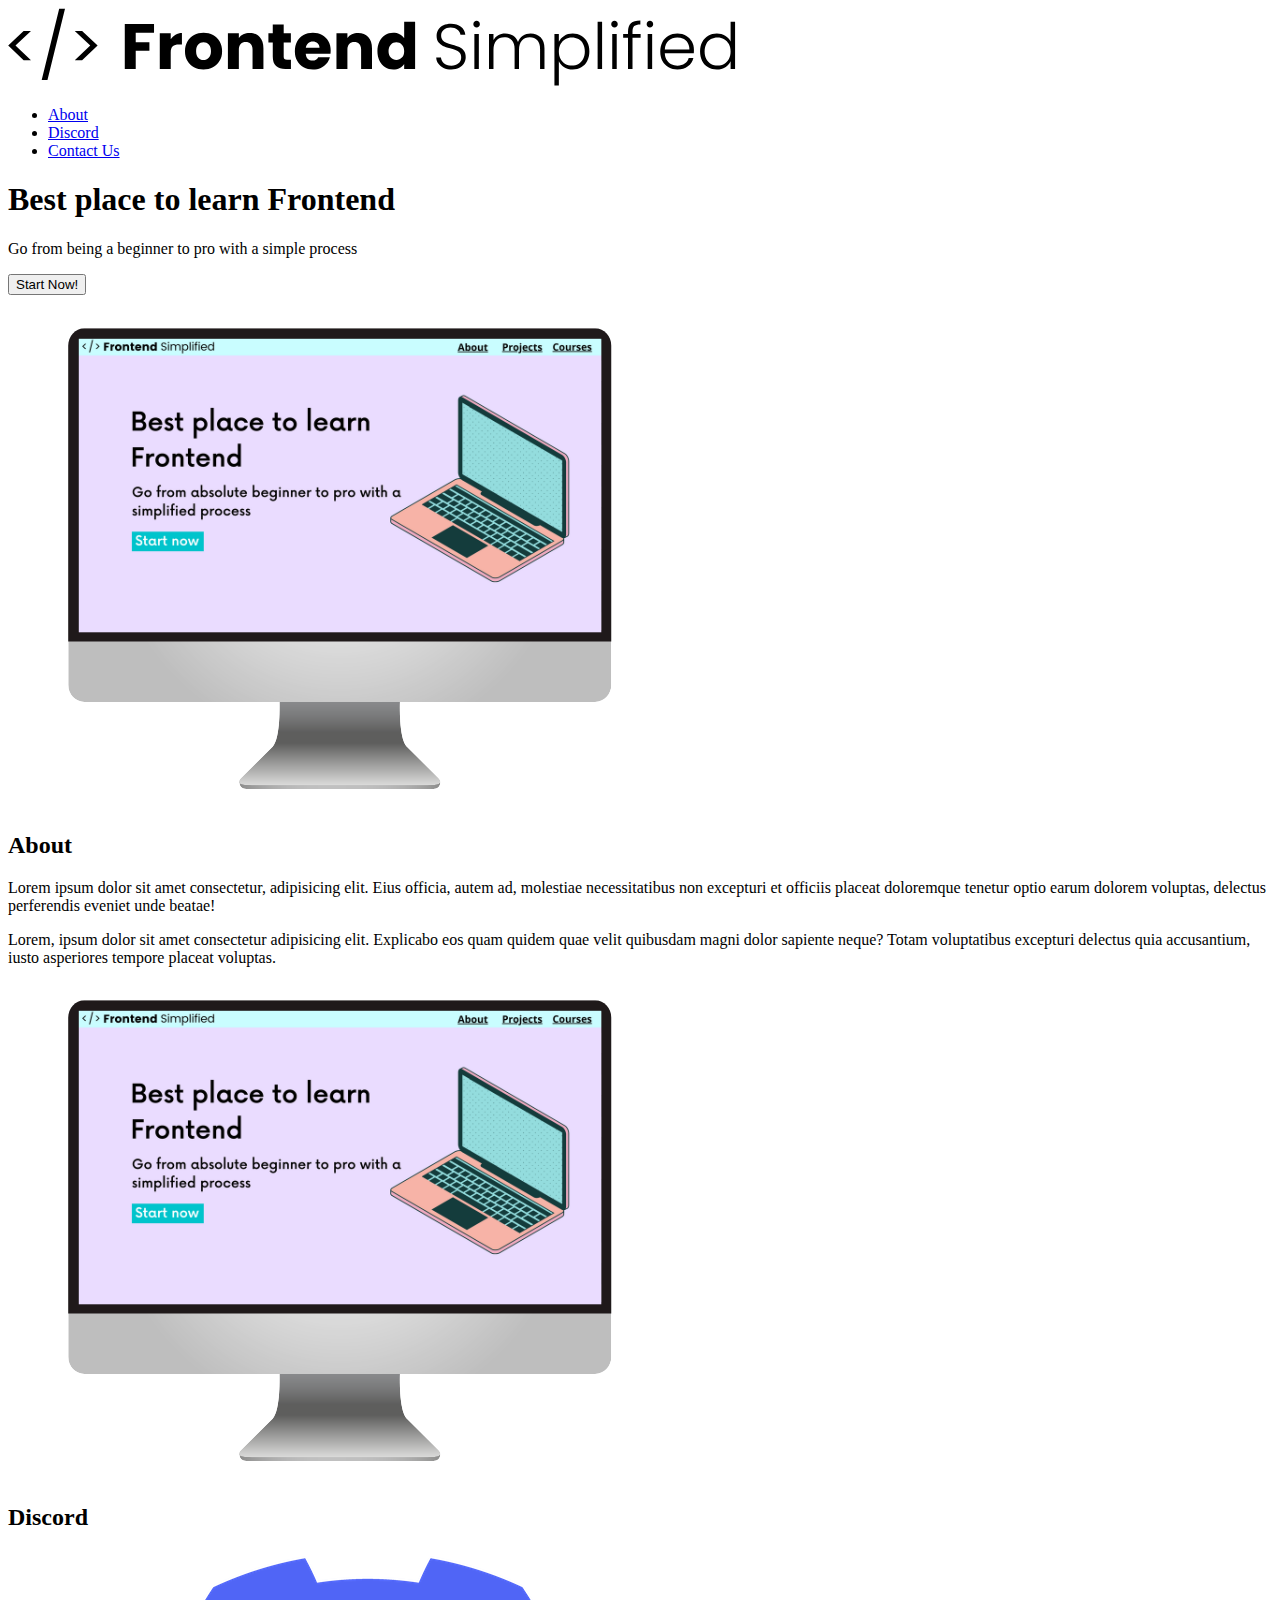
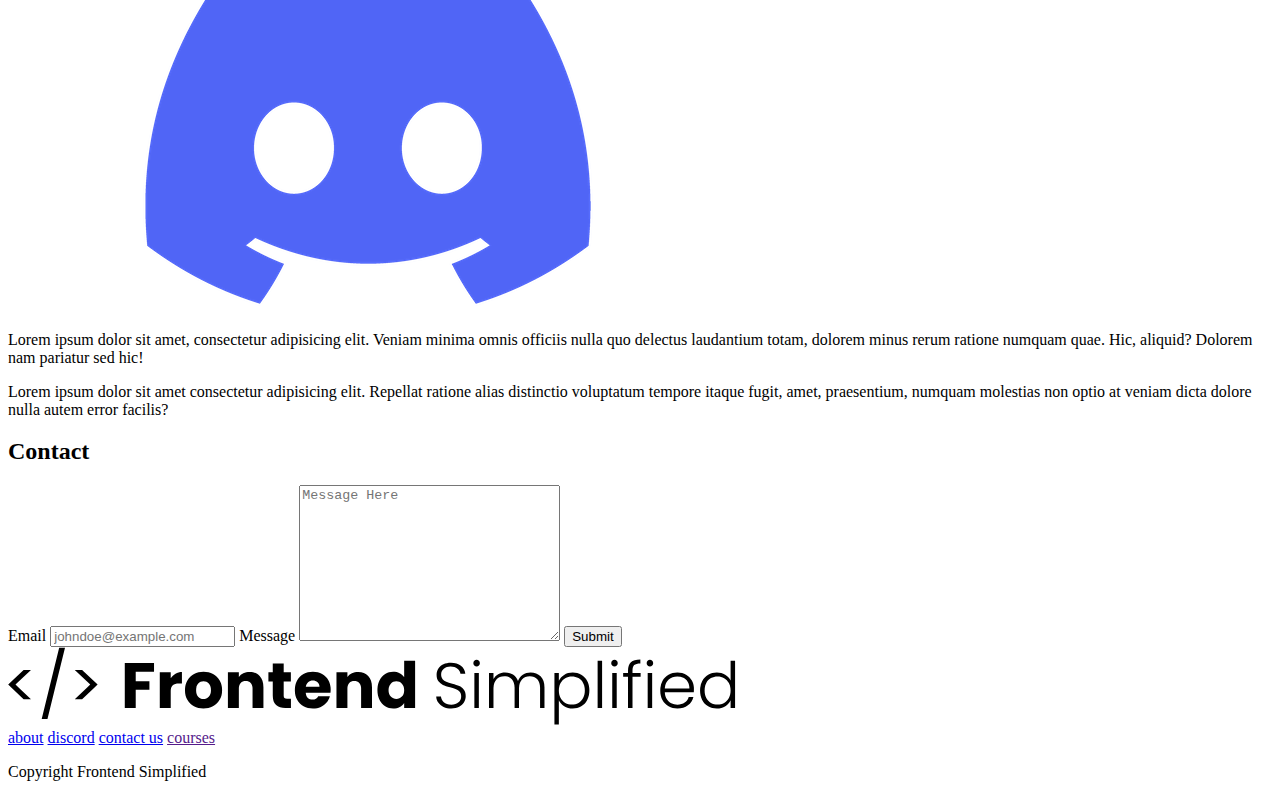
==== index.html @ 3b8a8610 "Provided the bare bones of a website" ====
<!DOCTYPE html>
<html lang="en">
  <head>
    <meta charset="UTF-8" />
    <meta name="viewport" content="width=device-width, initial-scale=1.0" />
    <title>Document</title>
  </head>
  <body>
    <section>
      <nav>
        <img src="./Assets/FES.svg" alt="" />
        <ul>
          <li><a href="#about">About</a></li>
          <li><a href="#discord">Discord</a></li>
          <li><a href="#contact us">Contact Us</a></li>
        </ul>
      </nav>
      <header>
        <div>
          <h1>Best place to learn Frontend</h1>
          <p>Go from being a beginner to pro with a simple process</p>
          <button>Start Now!</button>
        </div>
        <figure>
          <img src="./Assets/laptop.png" alt="Home Page Image" />
        </figure>
      </header>
    </section>

    <main>
      <section id="about"></section>
      <h2>About</h2>
      <div>
        <p>
          Lorem ipsum dolor sit amet consectetur, adipisicing elit. Eius
          officia, autem ad, molestiae necessitatibus non excepturi et officiis
          placeat doloremque tenetur optio earum dolorem voluptas, delectus
          perferendis eveniet unde beatae!
        </p>
        <p>
          Lorem, ipsum dolor sit amet consectetur adipisicing elit. Explicabo
          eos quam quidem quae velit quibusdam magni dolor sapiente neque? Totam
          voluptatibus excepturi delectus quia accusantium, iusto asperiores
          tempore placeat voluptas.
        </p>
      </div>
      <figure>
        <img src="./Assets/laptop.png" alt="laptop" />
      </figure>

      <section id="Discord"></section>
      <h2>Discord</h2>
      <figure>
        <img src="./Assets/dashboard/discord.png" alt="discord" />
      </figure>
      <div>
        <p>
          Lorem ipsum dolor sit amet, consectetur adipisicing elit. Veniam
          minima omnis officiis nulla quo delectus laudantium totam, dolorem
          minus rerum ratione numquam quae. Hic, aliquid? Dolorem nam pariatur
          sed hic!
        </p>
        <p>
          Lorem ipsum dolor sit amet consectetur adipisicing elit. Repellat
          ratione alias distinctio voluptatum tempore itaque fugit, amet,
          praesentium, numquam molestias non optio at veniam dicta dolore nulla
          autem error facilis?
        </p>
      </div>

      <section id="contact us"></section>
      <h2>Contact</h2>
      <form action="">
        <label>Email</label>
        <input type="text" placeholder="johndoe@example.com">
        <label>Message</label>
        <textarea name="text" placeholder="Message Here" cols="30" rows="10"></textarea>
        <button>Submit</button>
      </form>
    </main>
    <footer>
        <img src="./Assets/FES.svg" alt="">
        <div>
            <a href="#about">about</a>
            <a href="#discord">discord</a>
            <a href="#contact us">contact us</a>
            <a href="">courses</a>
        </div>
        <p>Copyright Frontend Simplified</p>
    </footer>
  </body>
</html>
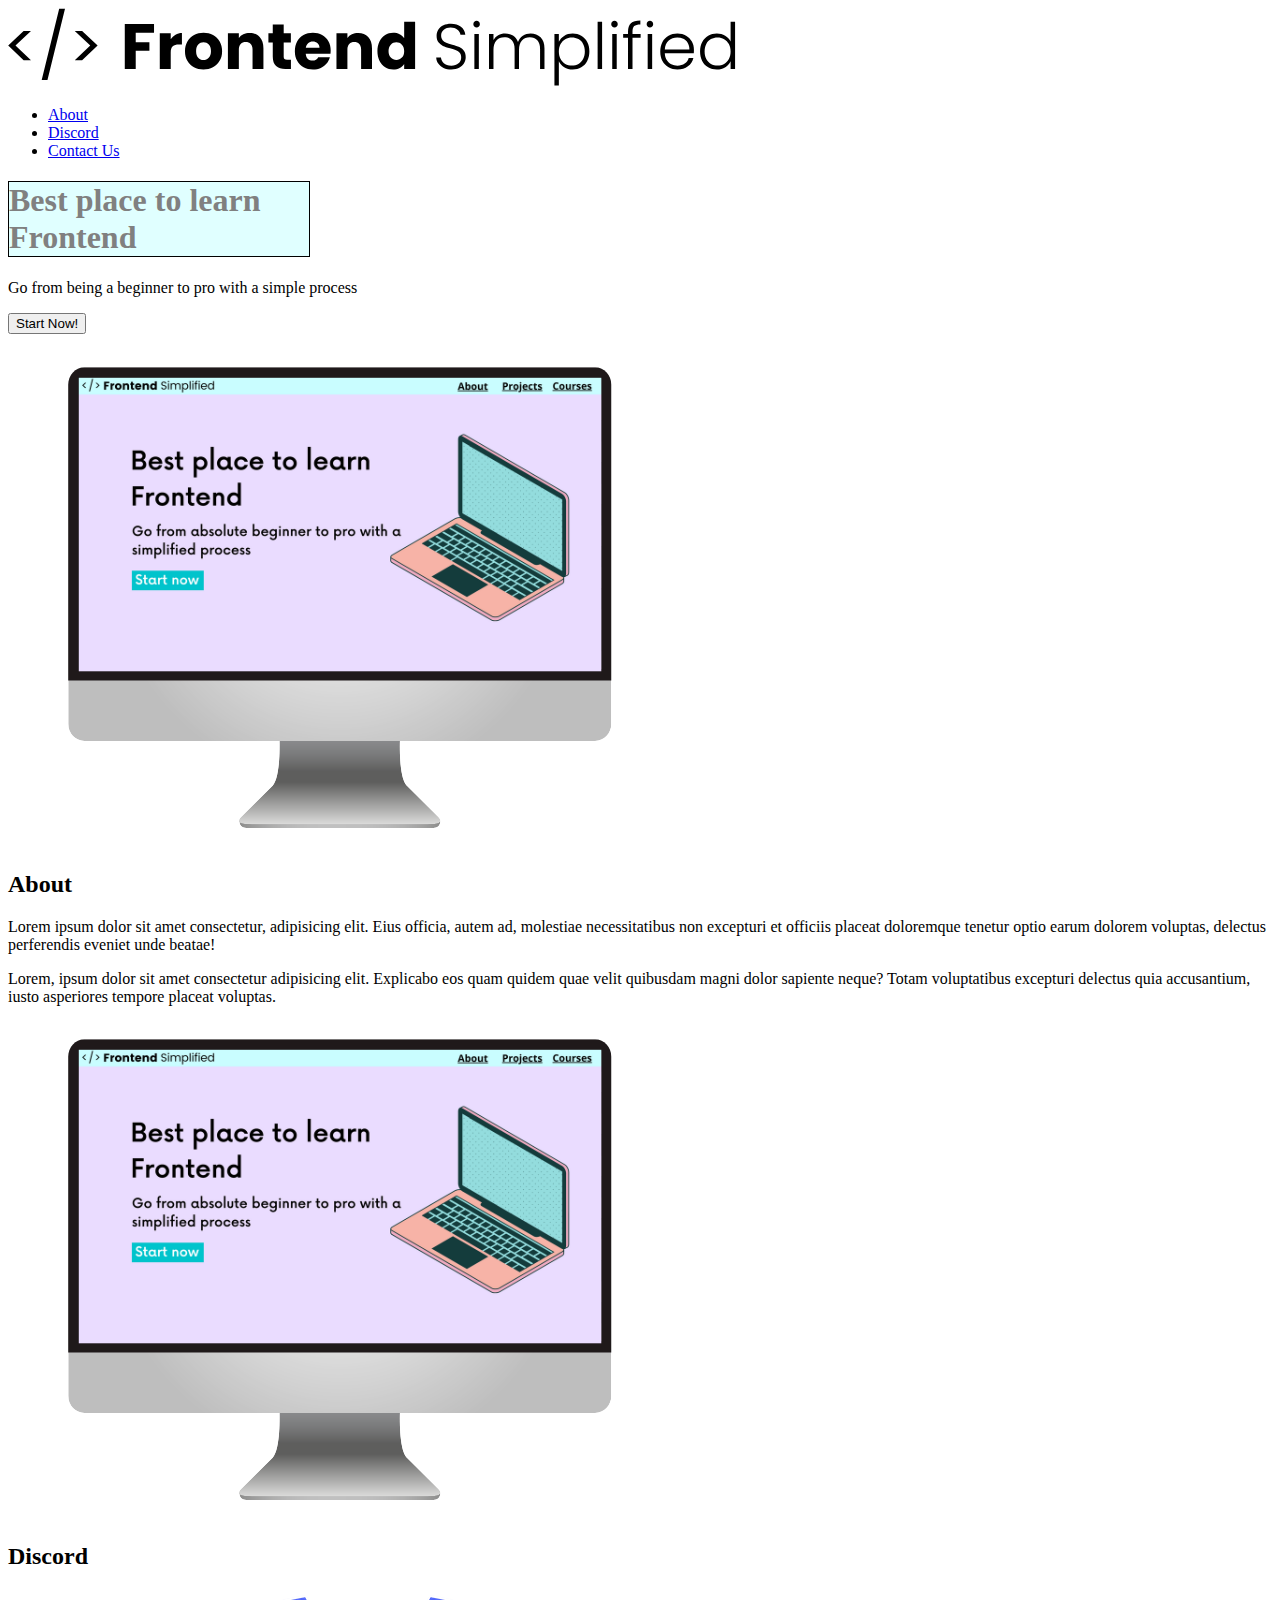
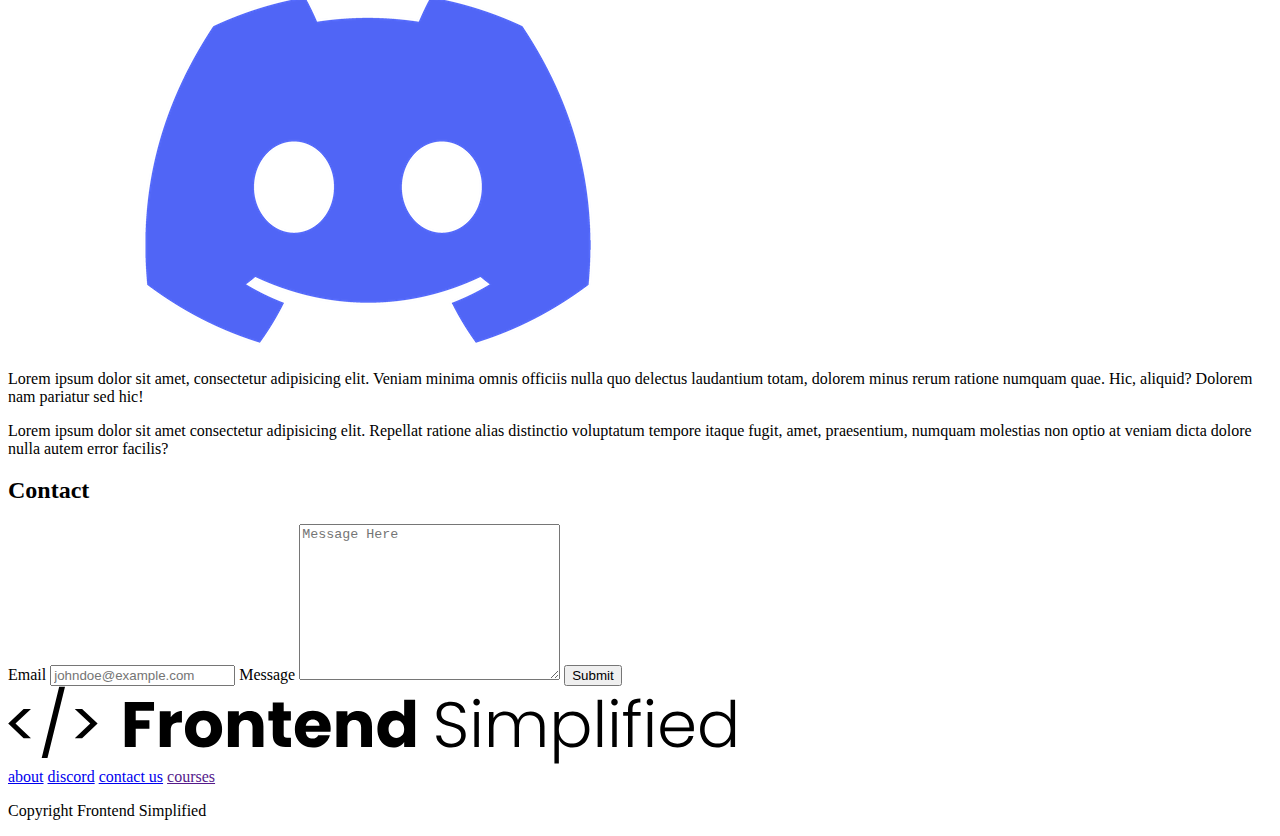
==== commit c092fe28: "Modified CSS for practice" ====
--- a/index.html
+++ b/index.html
@@ -3,6 +3,7 @@
   <head>
     <meta charset="UTF-8" />
     <meta name="viewport" content="width=device-width, initial-scale=1.0" />
+    <link rel="stylesheet" href="./code.css">
     <title>Document</title>
   </head>
   <body>
@@ -17,7 +18,7 @@
       </nav>
       <header>
         <div>
-          <h1>Best place to learn Frontend</h1>
+          <h1 class="header">Best place to learn Frontend</h1>
           <p>Go from being a beginner to pro with a simple process</p>
           <button>Start Now!</button>
         </div>
--- a/code.css
+++ b/code.css
@@ -0,0 +1,10 @@
+.header {
+    background-color: lightcyan;
+    color: grey;
+    border: 1px solid black;
+    width: 300px;
+}
+
+.p {
+    border: 1px solid lightgray;
+}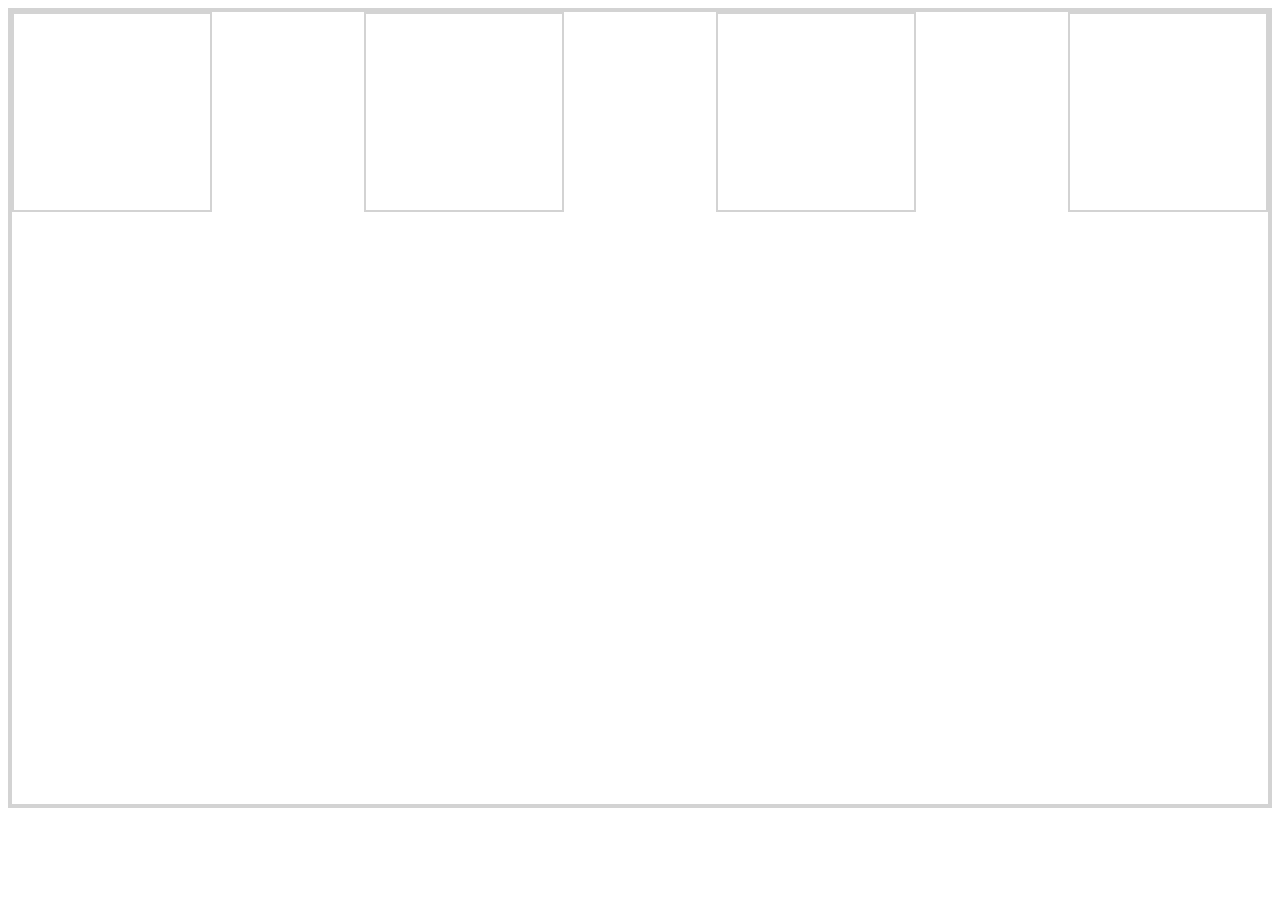
==== commit 2a24dbed: "flexbot" ====
--- a/index.html
+++ b/index.html
@@ -1,93 +1,17 @@
 <!DOCTYPE html>
 <html lang="en">
-  <head>
-    <meta charset="UTF-8" />
-    <meta name="viewport" content="width=device-width, initial-scale=1.0" />
-    <link rel="stylesheet" href="./code.css">
-    <title>Document</title>
-  </head>
-  <body>
-    <section>
-      <nav>
-        <img src="./Assets/FES.svg" alt="" />
-        <ul>
-          <li><a href="#about">About</a></li>
-          <li><a href="#discord">Discord</a></li>
-          <li><a href="#contact us">Contact Us</a></li>
-        </ul>
-      </nav>
-      <header>
-        <div>
-          <h1 class="header">Best place to learn Frontend</h1>
-          <p>Go from being a beginner to pro with a simple process</p>
-          <button>Start Now!</button>
-        </div>
-        <figure>
-          <img src="./Assets/laptop.png" alt="Home Page Image" />
-        </figure>
-      </header>
-    </section>
-
-    <main>
-      <section id="about"></section>
-      <h2>About</h2>
-      <div>
-        <p>
-          Lorem ipsum dolor sit amet consectetur, adipisicing elit. Eius
-          officia, autem ad, molestiae necessitatibus non excepturi et officiis
-          placeat doloremque tenetur optio earum dolorem voluptas, delectus
-          perferendis eveniet unde beatae!
-        </p>
-        <p>
-          Lorem, ipsum dolor sit amet consectetur adipisicing elit. Explicabo
-          eos quam quidem quae velit quibusdam magni dolor sapiente neque? Totam
-          voluptatibus excepturi delectus quia accusantium, iusto asperiores
-          tempore placeat voluptas.
-        </p>
-      </div>
-      <figure>
-        <img src="./Assets/laptop.png" alt="laptop" />
-      </figure>
-
-      <section id="Discord"></section>
-      <h2>Discord</h2>
-      <figure>
-        <img src="./Assets/dashboard/discord.png" alt="discord" />
-      </figure>
-      <div>
-        <p>
-          Lorem ipsum dolor sit amet, consectetur adipisicing elit. Veniam
-          minima omnis officiis nulla quo delectus laudantium totam, dolorem
-          minus rerum ratione numquam quae. Hic, aliquid? Dolorem nam pariatur
-          sed hic!
-        </p>
-        <p>
-          Lorem ipsum dolor sit amet consectetur adipisicing elit. Repellat
-          ratione alias distinctio voluptatum tempore itaque fugit, amet,
-          praesentium, numquam molestias non optio at veniam dicta dolore nulla
-          autem error facilis?
-        </p>
-      </div>
-
-      <section id="contact us"></section>
-      <h2>Contact</h2>
-      <form action="">
-        <label>Email</label>
-        <input type="text" placeholder="johndoe@example.com">
-        <label>Message</label>
-        <textarea name="text" placeholder="Message Here" cols="30" rows="10"></textarea>
-        <button>Submit</button>
-      </form>
-    </main>
-    <footer>
-        <img src="./Assets/FES.svg" alt="">
-        <div>
-            <a href="#about">about</a>
-            <a href="#discord">discord</a>
-            <a href="#contact us">contact us</a>
-            <a href="">courses</a>
-        </div>
-        <p>Copyright Frontend Simplified</p>
-    </footer>
-  </body>
-</html>
+<head>
+  <meta charset="UTF-8">
+  <meta name="viewport" content="width=device-width, initial-scale=1.0">
+  <link rel="stylesheet" href="./code.css">
+  <title>Flexbox Practice</title>
+</head>
+<body>
+  <div class="container">
+    <div class="box"></div>
+    <div class="box"></div>
+    <div class="box"></div>
+    <div class="box"></div>
+  </div>
+</body>
+</html>--- a/code.css
+++ b/code.css
@@ -1,10 +1,17 @@
-.header {
-    background-color: lightcyan;
-    color: grey;
-    border: 1px solid black;
-    width: 300px;
+*{
+    box-sizing: border-box;
 }
 
-.p {
-    border: 1px solid lightgray;
+.container{
+    border: 4px solid lightgray;
+    width: 100%;
+    height: 800px;
+    display: flex;
+    justify-content: space-between;
+}
+
+.box{
+    border: 2px solid lightgray;
+    width: 200px;
+    height: 200px;
 }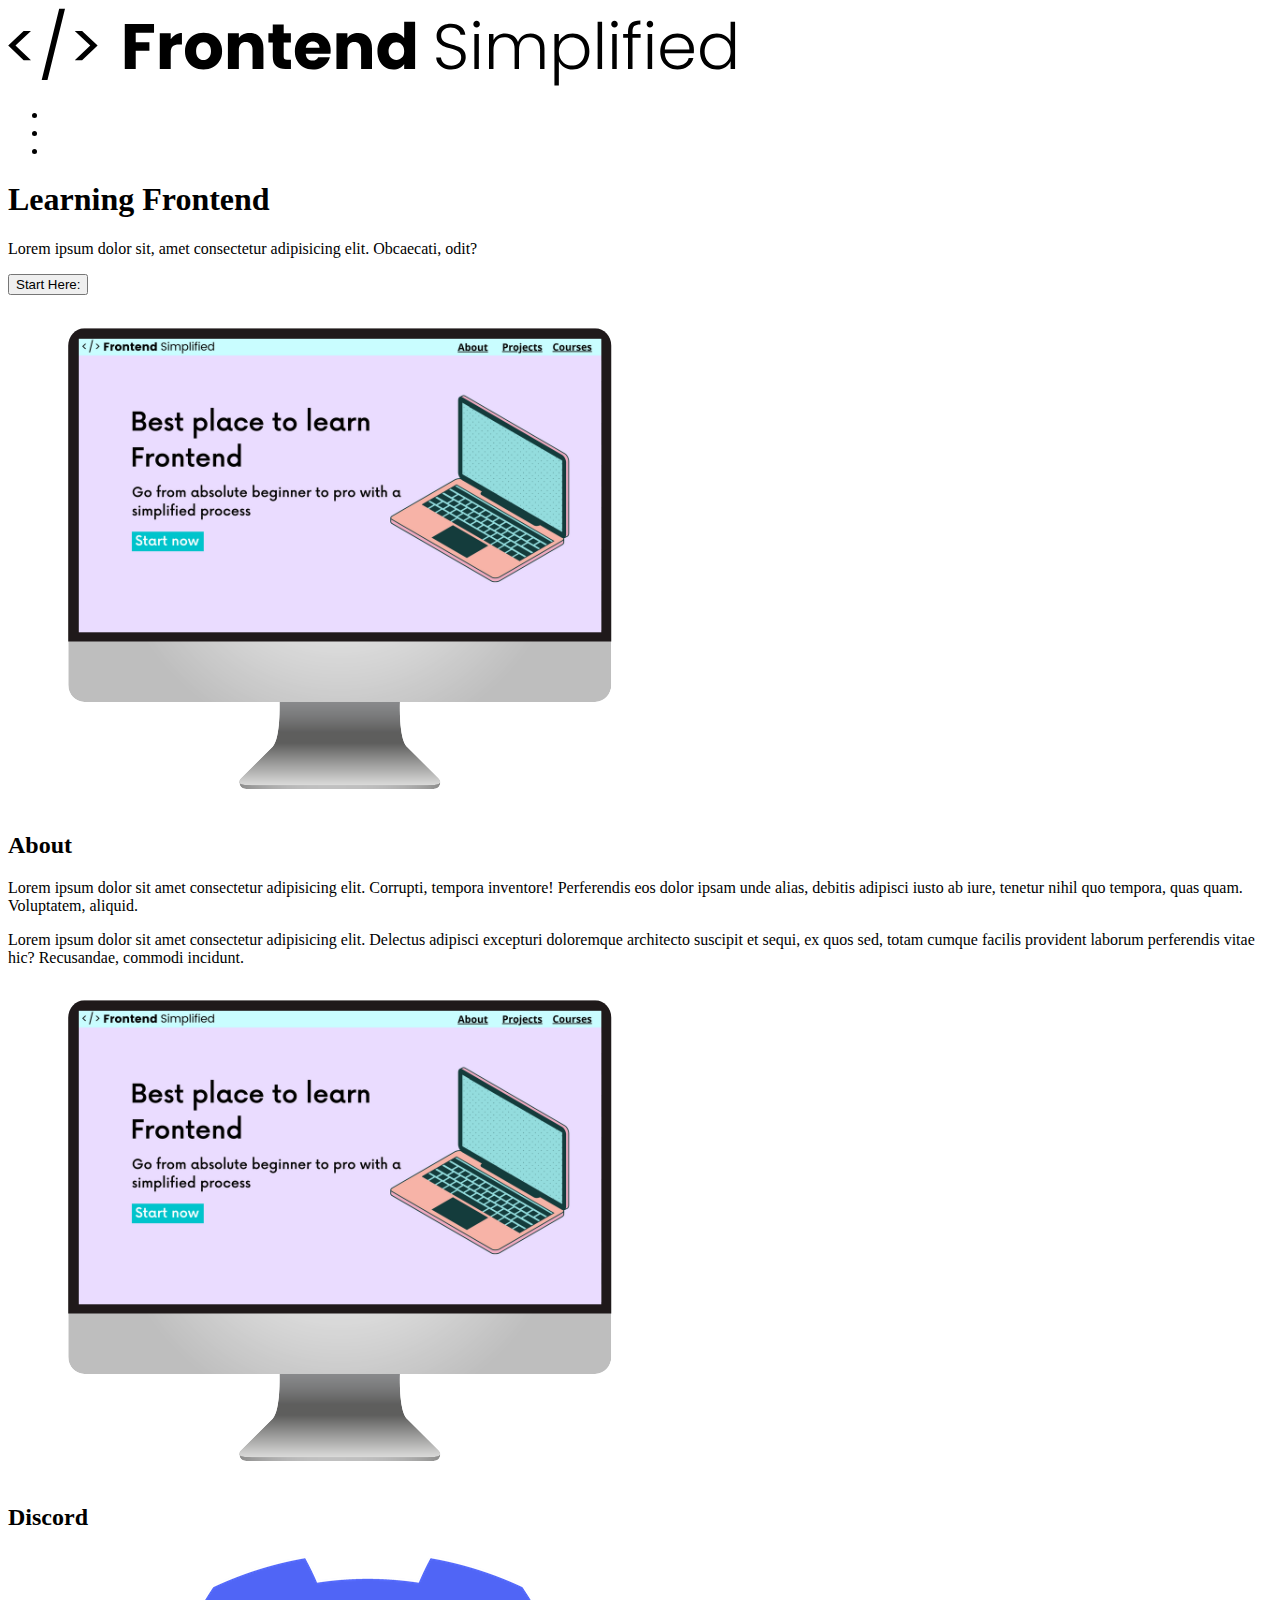
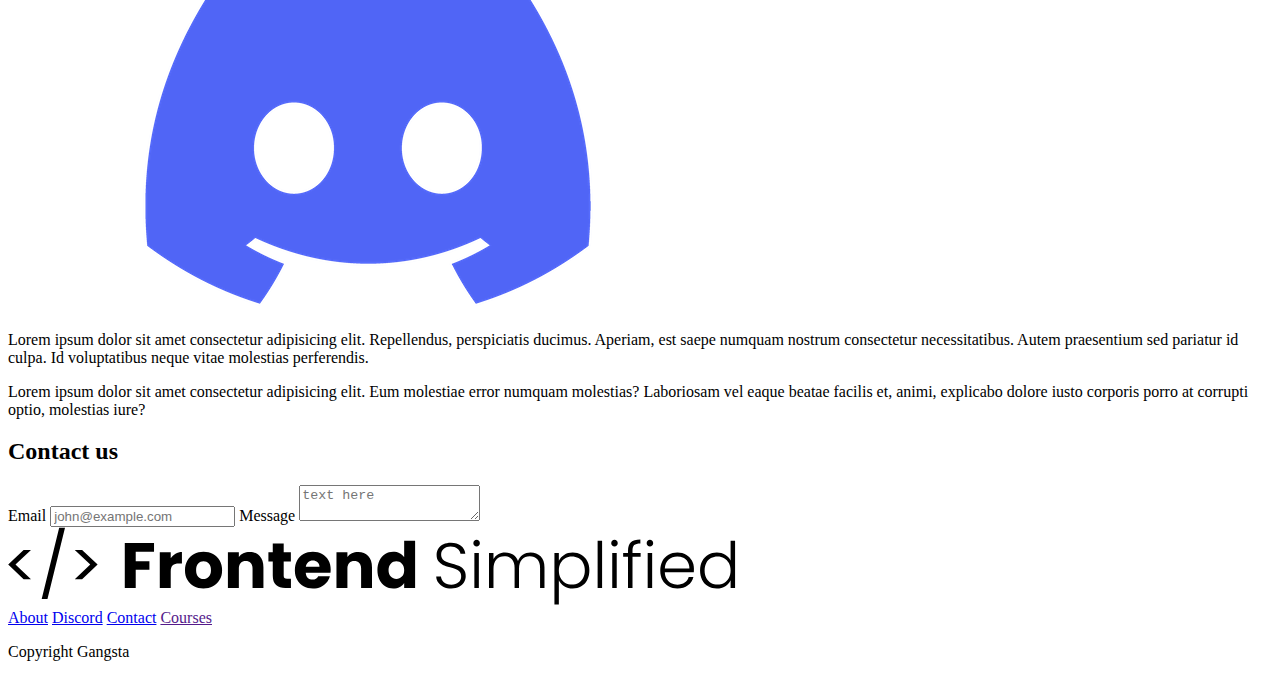
==== commit febdfe2d: "Website" ====
--- a/index.html
+++ b/index.html
@@ -1,17 +1,97 @@
 <!DOCTYPE html>
 <html lang="en">
-<head>
-  <meta charset="UTF-8">
-  <meta name="viewport" content="width=device-width, initial-scale=1.0">
-  <link rel="stylesheet" href="./code.css">
-  <title>Flexbox Practice</title>
-</head>
-<body>
-  <div class="container">
-    <div class="box"></div>
-    <div class="box"></div>
-    <div class="box"></div>
-    <div class="box"></div>
-  </div>
-</body>
-</html>+  <head>
+    <meta charset="UTF-8" />
+    <meta name="viewport" content="width=device-width, initial-scale=1.0" />
+    <link rel="stylesheet" href="./code.css" />
+    <title>Website</title>
+  </head>
+  <body>
+    <section>
+      <nav>
+        <img src="./Assets/FES.svg" alt="" />
+        <ul>
+          <li><a href="#about"></a></li>
+          <li><a href="#discord"></a></li>
+          <li><a href="#contact us"></a></li>
+        </ul>
+      </nav>
+      <header>
+        <div>
+          <h1>Learning Frontend</h1>
+          <p>
+            Lorem ipsum dolor sit, amet consectetur adipisicing elit. Obcaecati,
+            odit?
+          </p>
+          <button>Start Here:</button>
+        </div>
+        <figure>
+          <img src="./Assets/laptop.png" alt="" />
+        </figure>
+      </header>
+    </section>
+
+    <main>
+      <section id="about">
+        <h2>About</h2>
+        <div>
+          <p>
+            Lorem ipsum dolor sit amet consectetur adipisicing elit. Corrupti,
+            tempora inventore! Perferendis eos dolor ipsam unde alias, debitis
+            adipisci iusto ab iure, tenetur nihil quo tempora, quas quam.
+            Voluptatem, aliquid.
+          </p>
+          <p>
+            Lorem ipsum dolor sit amet consectetur adipisicing elit. Delectus
+            adipisci excepturi doloremque architecto suscipit et sequi, ex quos
+            sed, totam cumque facilis provident laborum perferendis vitae hic?
+            Recusandae, commodi incidunt.
+          </p>
+        </div>
+        <figure><img src="./Assets/laptop.png" alt="" /></figure>
+      </section>
+
+      <section id="discord">
+        <h2>Discord</h2>
+        <figure>
+          <img src="./Assets/dashboard/discord.png" alt="" />
+        </figure>
+        <div>
+          <p>
+            Lorem ipsum dolor sit amet consectetur adipisicing elit.
+            Repellendus, perspiciatis ducimus. Aperiam, est saepe numquam
+            nostrum consectetur necessitatibus. Autem praesentium sed pariatur
+            id culpa. Id voluptatibus neque vitae molestias perferendis.
+          </p>
+          <p>
+            Lorem ipsum dolor sit amet consectetur adipisicing elit. Eum
+            molestiae error numquam molestias? Laboriosam vel eaque beatae
+            facilis et, animi, explicabo dolore iusto corporis porro at corrupti
+            optio, molestias iure?
+          </p>
+        </div>
+      </section>
+
+      <section id="contact us">
+        <h2>Contact us</h2>
+        <form action="">
+          <span>Email</span>
+          <input type="text" placeholder="john@example.com">
+          <span>Message</span>
+          <textarea type=""text" placeholder="text here"></textarea>
+        </form>
+      </section>
+    </main>
+
+    <footer>
+      <img src="./Assets/FES.svg" alt="">
+      <div>
+        <a href="#about">About</a>
+        <a href="#discord">Discord</a>
+        <a href="#contact">Contact</a>
+        <a href="">Courses</a>
+      </div>
+      <p>Copyright Gangsta</p>
+    </footer>
+  </body>
+</html>
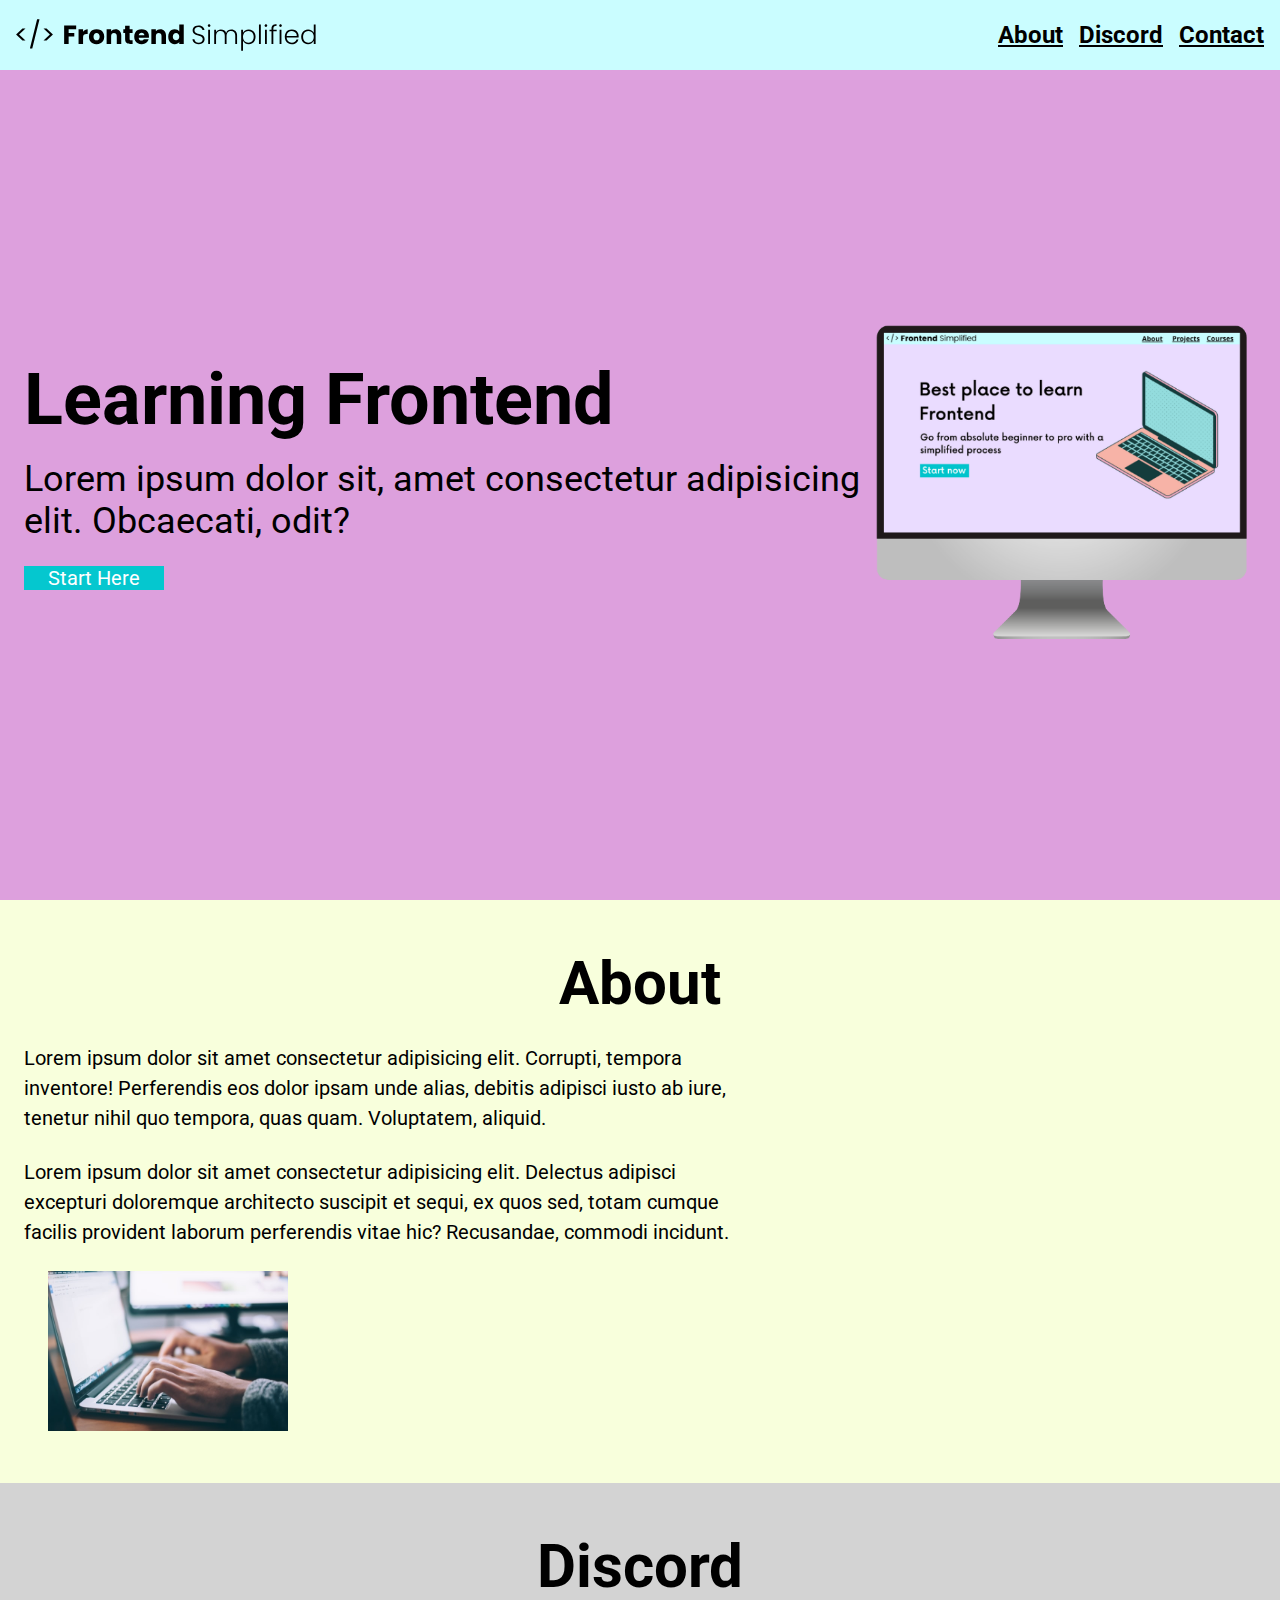
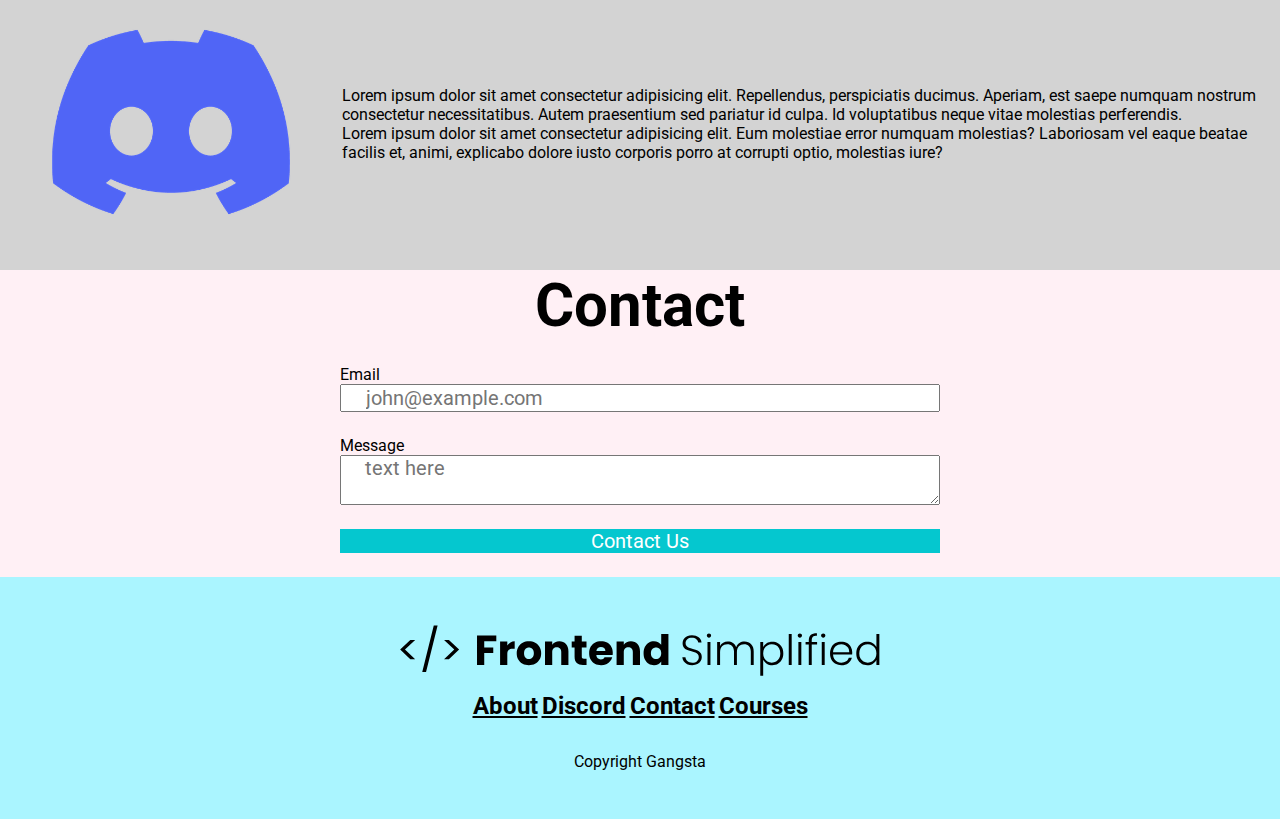
==== commit 3d85b9f0: "HTML/CSS basic outline" ====
--- a/index.html
+++ b/index.html
@@ -9,22 +9,24 @@
   <body>
     <section>
       <nav>
-        <img src="./Assets/FES.svg" alt="" />
+        <img src="./Assets/FES.svg" class="logo" alt="" />
         <ul>
-          <li><a href="#about"></a></li>
-          <li><a href="#discord"></a></li>
-          <li><a href="#contact us"></a></li>
+          <li><a href="#about">About</a></li>
+          <li><a href="#discord">Discord</a></li>
+          <li><a href="#Contact">Contact</a></li>
         </ul>
       </nav>
       <header>
+        <div class="row">
         <div>
           <h1>Learning Frontend</h1>
-          <p>
+          <p class = "subheader">
             Lorem ipsum dolor sit, amet consectetur adipisicing elit. Obcaecati,
             odit?
           </p>
-          <button>Start Here:</button>
+          <button>Start Here</button>
         </div>
+      </div>
         <figure>
           <img src="./Assets/laptop.png" alt="" />
         </figure>
@@ -34,25 +36,34 @@
     <main>
       <section id="about">
         <h2>About</h2>
+        <div class="row">
+        <div class="section-descripton">
+          <div class = "section-description--wrapper">
         <div>
-          <p>
+          <p class="section-description--paragraph">
             Lorem ipsum dolor sit amet consectetur adipisicing elit. Corrupti,
             tempora inventore! Perferendis eos dolor ipsam unde alias, debitis
             adipisci iusto ab iure, tenetur nihil quo tempora, quas quam.
             Voluptatem, aliquid.
           </p>
-          <p>
+          <p class="section-description--paragraph">
             Lorem ipsum dolor sit amet consectetur adipisicing elit. Delectus
             adipisci excepturi doloremque architecto suscipit et sequi, ex quos
             sed, totam cumque facilis provident laborum perferendis vitae hic?
             Recusandae, commodi incidunt.
           </p>
         </div>
-        <figure><img src="./Assets/laptop.png" alt="" /></figure>
+        <figure class="about__img--wrapper">
+          <img src="./Assets/about.jpg" alt="" />
+        </figure>
+      </div>
+    </div>
       </section>
 
       <section id="discord">
         <h2>Discord</h2>
+        <div class="row">
+        <div class="section-description">
         <figure>
           <img src="./Assets/dashboard/discord.png" alt="" />
         </figure>
@@ -70,26 +81,29 @@
             optio, molestias iure?
           </p>
         </div>
+      </div>
+      </div>
       </section>
 
-      <section id="contact us">
-        <h2>Contact us</h2>
+      <section id="Contact">
+        <h2>Contact</h2>
         <form action="">
           <span>Email</span>
           <input type="text" placeholder="john@example.com">
           <span>Message</span>
           <textarea type=""text" placeholder="text here"></textarea>
+          <button>Contact Us</button>
         </form>
       </section>
     </main>
 
     <footer>
-      <img src="./Assets/FES.svg" alt="">
-      <div>
-        <a href="#about">About</a>
-        <a href="#discord">Discord</a>
-        <a href="#contact">Contact</a>
-        <a href="">Courses</a>
+      <img class = "footer__logo" src="./Assets/FES.svg" alt="">
+      <div class="footer__links">
+        <a class="footer__link" href="#about">About</a>
+        <a class="footer__link" href="#discord">Discord</a>
+        <a class="footer__link" href="#Contact">Contact</a>
+        <a class="footer__link" href="Courses">Courses</a>
       </div>
       <p>Copyright Gangsta</p>
     </footer>
--- a/code.css
+++ b/code.css
@@ -0,0 +1,152 @@
+@import url('https://fonts.googleapis.com/css2?family=Roboto:wght@300;400;500;700&display=swap');
+
+*{
+    padding: 0;
+    margin: 0;
+    box-sizing: border-box;
+    font-family: 'Roboto', sans-serif;
+}
+
+nav {
+    height: 70px;
+    display: flex;
+    justify-content: space-between;
+    align-items: center;
+    padding: 0 16px;
+    background-color: #cafdff;
+}
+
+header {
+    background-color: plum;
+    height: calc(100vh - 70px);
+    padding: 24px;
+    display: flex;
+    align-items: center;
+    justify-content: center;
+}
+
+h1{
+    font-size: 72px; 
+}
+
+.subheader {
+    font-size: 36px;
+    margin: 16px 0 24px 0;
+}
+
+button{
+    background-color: #05c7cf;
+    color: white;
+    border: none;
+    padding: 8px 16px;
+    font-size: 24px;
+    cursor: pointer;
+}
+a{
+    color: black;
+    font-size: 24px;
+    font-weight: 700;
+}
+.logo{
+    width: 300px;
+}
+
+ul{
+    display: flex;
+}
+
+li {
+    list-style-type: none;
+    padding-left: 16px;
+}
+
+.row{
+    width: 100%;
+    max-width: 1300px;
+    display: flex;
+    align-items: center;;
+    justify-content: center;
+    margin: 0 auto;
+}
+
+#about, #discord, #contact, footer{
+    padding: 48px 0;
+}
+
+#about{
+    background-color: #f8ffdc;
+}
+
+#discord{
+    background: lightgray;
+}
+
+h2{
+    font-size: 60px;
+    text-align: center;
+    margin-bottom: 24px;
+}
+
+.section-description{
+    display: flex;
+    justify-content: center;
+    align-items: center;
+}
+
+.about__img--wrapper{
+    width: 40%;
+    padding: 0 24px;
+}
+
+img{
+    width: 100%;
+}
+
+.section-description--wrapper{
+    width: 60%;
+    padding: 0 24px;
+}
+
+.section-description--paragraph{
+    font-size: 20px;
+    line-height: 1.5;
+    margin-bottom: 24px;
+}
+
+#Contact{
+    background-color: lavenderblush;
+}
+
+form{
+    width: 100%;
+    max-width: 600px;
+    display: flex;
+    flex-direction: column;
+    margin: 0 auto;
+}
+
+input, textarea, button{
+    margin-bottom: 24px;
+    font-size: 20px;
+    padding: 0 24px ;
+}
+
+footer {
+    background: #aaf5ff;
+    display: flex;
+    flex-direction: column;
+    align-items: center;
+}
+
+.footer__logo{
+    max-width: 480px;
+    margin-bottom: 16px;
+}
+
+.footer__links{
+    margin-bottom: 32px;
+}
+
+.footer_link{
+    padding: 0 16px;
+}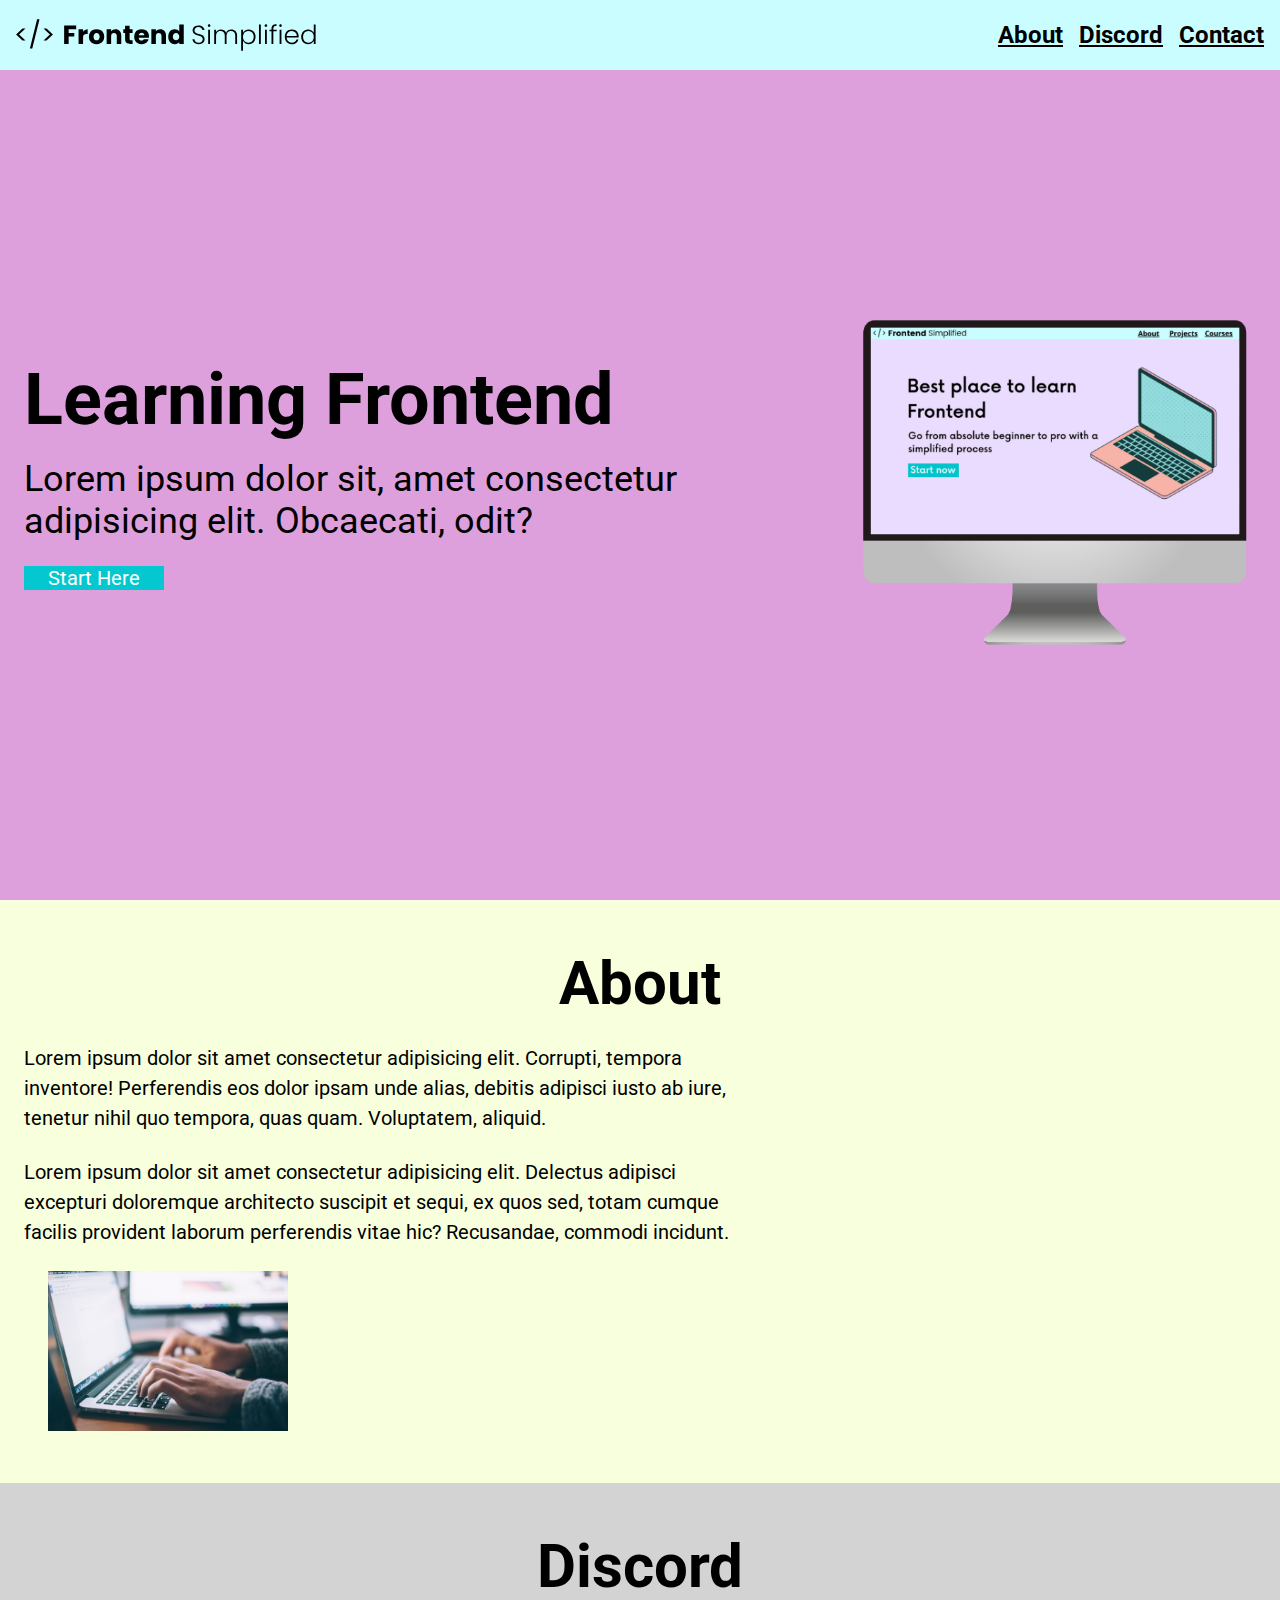
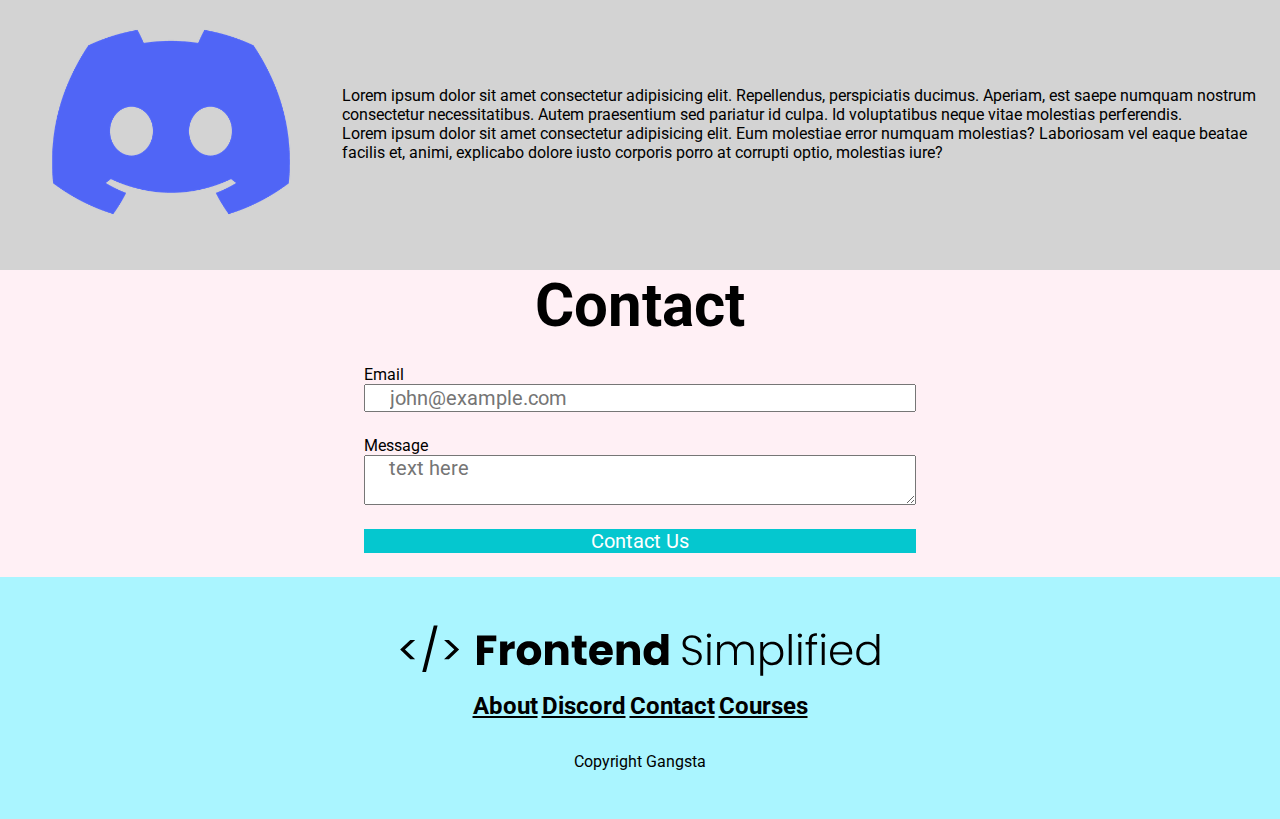
==== commit a0ea7fdc: "Made website responsive" ====
--- a/index.html
+++ b/index.html
@@ -6,6 +6,7 @@
     <link rel="stylesheet" href="./code.css" />
     <title>Website</title>
   </head>
+
   <body>
     <section>
       <nav>
@@ -18,18 +19,18 @@
       </nav>
       <header>
         <div class="row">
-        <div>
+        <div class="home_description">
           <h1>Learning Frontend</h1>
           <p class = "subheader">
             Lorem ipsum dolor sit, amet consectetur adipisicing elit. Obcaecati,
             odit?
           </p>
-          <button>Start Here</button>
+          <button class="home_description-button">Start Here</button>
         </div>
-      </div>
         <figure>
           <img src="./Assets/laptop.png" alt="" />
         </figure>
+      </div>
       </header>
     </section>
 
--- a/code.css
+++ b/code.css
@@ -123,6 +123,7 @@
     display: flex;
     flex-direction: column;
     margin: 0 auto;
+    padding: 0 24px;
 }
 
 input, textarea, button{
@@ -149,4 +150,66 @@
 
 .footer_link{
     padding: 0 16px;
+}
+/* Small Phones, Tablets, Large Smartphones */
+@media(max-width: 728px){
+    .row{
+        flex-direction: column;
+    }
+
+    .home_description{
+        margin-bottom: 24px;
+        display: flex;
+        flex-direction: column;
+    }
+
+    .home_description-button{
+        max-width: 240px ;
+    }
+
+    h1{
+        text-align: center;
+        font-size: 60px;
+    }
+
+    .subheader{
+        text-align: center;
+        font-size: 28px;
+    }
+
+    ul {
+        display: none;
+    }
+
+    .section-description{
+        flex-direction: column;
+    }
+    .section-description--wrapper{
+        width: 100%
+    }
+
+    .about__img--wrapper{
+        width: 100%;
+    }
+
+    #discord .section-description {
+        flex-direction: column-reverse;
+    }
+
+    footer{
+        padding: 48px 24px;
+    }
+
+    .footer__logo {
+        max-width: 360px;
+    }
+
+    .footer__link{
+        padding: 0 4px;
+        font-size: 18px;
+    }
+
+    .footer__links{
+        margin-bottom: 24px;
+    }
 }